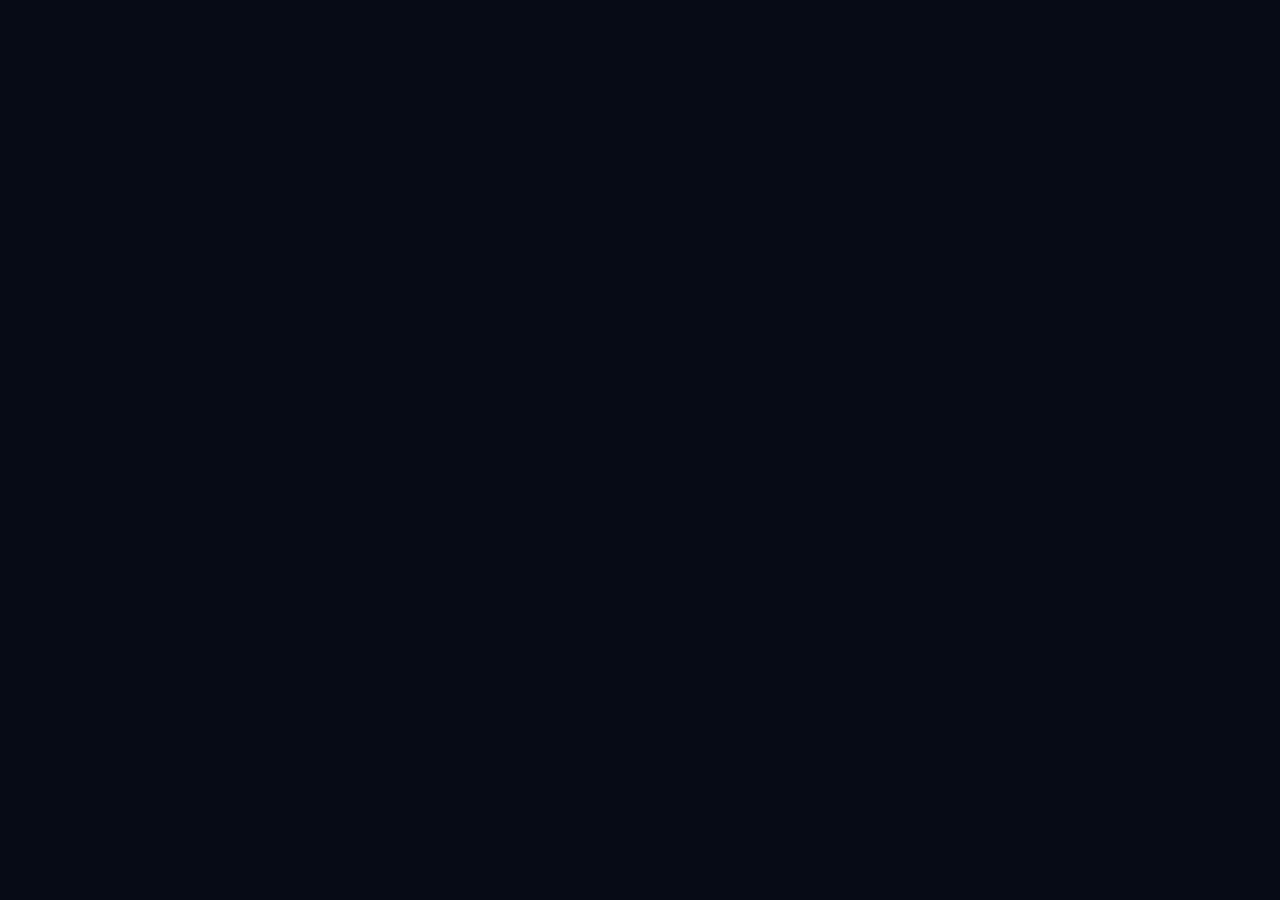
==== index.html @ dc35ea7f "Deploy portfolio site" ====
<!DOCTYPE html><html lang="en"><head><meta charSet="utf-8"/><meta name="viewport" content="width=device-width, initial-scale=1"/><link rel="preload" as="image" href="/assets/portrait-CZ4kqslg.jpg"/><link rel="stylesheet" href="https://fonts.googleapis.com/css2?family=Space+Grotesk:wght@400;500;600;700&amp;family=Inter:wght@400;500;600&amp;family=JetBrains+Mono:wght@400;500&amp;display=swap" data-precedence="default"/><link rel="stylesheet" href="/assets/styles-B8xtuV2N.css" data-precedence="default"/><title>Dinesh Kumar Mittapalli — Site Reliability &amp; AWS DevOps Engineer</title><meta name="author" content="Dinesh Kumar Mittapalli"/><meta name="description" content="Site Reliability Engineer (SRE) &amp; AWS DevOps Engineer with 5+ years of experience in AWS, Kubernetes, Terraform, Jenkins and Linux. 99.99% uptime, 100+ servers managed. Hyderabad, India."/><meta property="og:title" content="Dinesh Kumar Mittapalli — SRE &amp; AWS DevOps Engineer"/><meta property="og:description" content="5+ years keeping production alive: AWS, Kubernetes, Terraform, CI/CD. 99.99% uptime, 50% less manual deployment effort, 100+ servers managed."/><meta property="og:type" content="website"/><meta name="twitter:card" content="summary_large_image"/><link rel="modulepreload" href="/assets/index-CnK20H3F.js"/><link rel="modulepreload" href="/assets/useStore-B9WcefOa.js"/><link rel="modulepreload" href="/assets/routes-BMK3zaiq.js"/><link rel="modulepreload" href="/assets/portrait-CN7YUAq4.js"/><link rel="preconnect" href="https://fonts.googleapis.com"/><link rel="preconnect" href="https://fonts.gstatic.com" crossorigin="anonymous"/><link rel="icon" href="/favicon.ico" type="image/x-icon"/></head><body><!--$--><div class="relative min-h-screen overflow-hidden bg-ink text-foreground font-body"><div class="pointer-events-none absolute inset-0"><div class="absolute -top-40 -left-32 size-[520px] rounded-full bg-cyan-glow/20 blur-[120px]"></div><div class="absolute top-1/3 -right-40 size-[560px] rounded-full bg-violet-glow/25 blur-[130px]"></div><div class="absolute bottom-0 left-1/3 size-[420px] rounded-full bg-amber-glow/10 blur-[120px]"></div></div><div class="pointer-events-none absolute inset-0"><div class="floata absolute -left-24 top-24 h-[120vh] w-[380px] bg-white/[0.04] backdrop-blur-2xl border-y border-white/10"></div><div class="floatb absolute right-0 top-0 h-[110vh] w-[300px] bg-cyan-glow/[0.05] backdrop-blur-2xl border-y border-cyan-glow/15"></div><div class="drift absolute left-1/2 top-1/3 h-[90vh] w-[220px] bg-violet-glow/[0.05] backdrop-blur-2xl border-y border-violet-glow/15"></div></div><nav class="relative z-10 flex items-center justify-between px-8 lg:px-16 py-6"><div class="flex items-center gap-3"><div class="grid size-10 place-items-center rounded-lg bg-gradient-to-br from-cyan-glow to-violet-glow font-display font-bold text-ink">DK</div><span class="font-mono text-xs uppercase tracking-[0.25em] text-white/50">SRE · DevOps</span></div><div class="hidden md:flex items-center gap-8 font-mono text-xs uppercase tracking-widest text-white/60"><a href="#stack" class="hover:text-cyan-glow transition">Stack</a><a href="/projects" class="hover:text-cyan-glow transition">Projects</a><a href="/blog" class="hover:text-cyan-glow transition">Blog</a><a href="/linkedin" class="hover:text-cyan-glow transition">Profile</a><a href="#impact" class="hover:text-cyan-glow transition">Impact</a><a href="#contact" class="hover:text-cyan-glow transition">Contact</a></div><a href="mailto:dineshkumar.49m@gmail.com" class="rounded-full border border-cyan-glow/40 bg-cyan-glow/10 px-5 py-2 font-mono text-xs uppercase tracking-widest text-cyan-glow hover:bg-cyan-glow/20 transition">Hire me</a></nav><section class="relative z-10 px-8 lg:px-16 pt-10 lg:pt-16 pb-10 grid lg:grid-cols-12 gap-10 items-center"><div class="lg:col-span-7 fade-up"><div class="inline-flex items-center gap-2 rounded-full border border-white/10 bg-white/5 px-4 py-1.5 mb-8"><span class="size-2 rounded-full bg-amber-glow"></span><span class="font-mono text-xs uppercase tracking-widest text-white/70">5+ yrs · AWS · 99.99% uptime</span></div><h1 class="font-display font-bold leading-[0.95] tracking-tight" style="font-size:clamp(2.5rem, 6vw, 5.5rem)">I keep systems<br/><span class="bg-gradient-to-r from-cyan-glow via-violet-glow to-amber-glow bg-clip-text text-transparent">online, fast &amp; cheap.</span></h1><p class="mt-6 max-w-xl text-lg text-white/60">Dinesh Kumar Mittapalli — Site Reliability &amp; AWS DevOps Engineer in Hyderabad, India. I build automated, observable infrastructure on AWS that survives blackouts and scales without drama.</p><div class="mt-8 flex flex-wrap gap-4"><a href="#impact" class="rounded-full bg-gradient-to-r from-cyan-glow to-violet-glow px-7 py-3.5 font-display font-semibold text-ink hover:brightness-110 transition">View my impact</a><a href="/Dinesh_Kumar_Mittapalli_Resume.pdf" download="" class="rounded-full border border-white/15 px-7 py-3.5 font-display font-semibold text-foreground hover:bg-white/5 transition">Download résumé</a></div></div><div class="lg:col-span-5 fade-up" style="animation-delay:120ms"><div class="relative w-full aspect-[4/5] rounded-2xl overflow-hidden outline-1 -outline-offset-1 outline-white/10 bg-ink2"><img src="/assets/portrait-CZ4kqslg.jpg" alt="Dinesh Kumar Mittapalli, Site Reliability Engineer" width="720" height="900" class="h-full w-full object-cover"/><div class="absolute bottom-4 left-4 rounded-lg border border-white/10 bg-ink/70 backdrop-blur px-4 py-2 font-mono text-xs text-cyan-glow">● all systems operational</div></div></div></section><section class="relative z-10 px-8 lg:px-16 pb-10"><div class="grid grid-cols-2 lg:grid-cols-4 gap-4"><div class="rounded-2xl border border-white/10 bg-white/[0.03] backdrop-blur p-6"><div class="font-display text-4xl font-bold text-cyan-glow">99.99%</div><div class="mt-2 font-mono text-xs uppercase tracking-widest text-white/50">Uptime maintained</div></div><div class="rounded-2xl border border-white/10 bg-white/[0.03] backdrop-blur p-6"><div class="font-display text-4xl font-bold text-violet-glow">50%</div><div class="mt-2 font-mono text-xs uppercase tracking-widest text-white/50">Less manual deployment</div></div><div class="rounded-2xl border border-white/10 bg-white/[0.03] backdrop-blur p-6"><div class="font-display text-4xl font-bold text-amber-glow">35%</div><div class="mt-2 font-mono text-xs uppercase tracking-widest text-white/50">Faster release prep</div></div><div class="rounded-2xl border border-white/10 bg-white/[0.03] backdrop-blur p-6"><div class="font-display text-4xl font-bold text-foreground">100+</div><div class="mt-2 font-mono text-xs uppercase tracking-widest text-white/50">Servers managed</div></div></div></section><section id="stack" class="relative z-10 px-8 lg:px-16 pb-10"><div class="flex items-end justify-between mb-6"><h2 class="font-display text-3xl font-bold tracking-tight">Tooling &amp; stack</h2><span class="font-mono text-xs uppercase tracking-widest text-white/40">// production-grade</span></div><div class="flex flex-wrap gap-3"><span class="rounded-full border border-cyan-glow/30 bg-cyan-glow/10 px-4 py-2 font-mono text-sm text-cyan-glow">AWS (EC2, EKS, S3, Lambda)</span><span class="rounded-full border border-white/10 bg-white/5 px-4 py-2 font-mono text-sm text-white/80">Terraform</span><span class="rounded-full border border-white/10 bg-white/5 px-4 py-2 font-mono text-sm text-white/80">Kubernetes &amp; Helm</span><span class="rounded-full border border-white/10 bg-white/5 px-4 py-2 font-mono text-sm text-white/80">Docker</span><span class="rounded-full border border-white/10 bg-white/5 px-4 py-2 font-mono text-sm text-white/80">Jenkins &amp; GitHub Actions</span><span class="rounded-full border border-white/10 bg-white/5 px-4 py-2 font-mono text-sm text-white/80">Java &amp; Maven builds</span><span class="rounded-full border border-white/10 bg-white/5 px-4 py-2 font-mono text-sm text-white/80">Prometheus &amp; Grafana</span><span class="rounded-full border border-white/10 bg-white/5 px-4 py-2 font-mono text-sm text-white/80">Python / Boto3</span><span class="rounded-full border border-white/10 bg-white/5 px-4 py-2 font-mono text-sm text-white/80">Linux (RHEL, Ubuntu, Amazon Linux)</span><span class="rounded-full border border-white/10 bg-white/5 px-4 py-2 font-mono text-sm text-white/80">Bash &amp; Shell Scripting</span><span class="rounded-full border border-white/10 bg-white/5 px-4 py-2 font-mono text-sm text-white/80">Ansible</span></div></section><section id="impact" class="relative z-10 px-8 lg:px-16 pb-16"><h2 class="font-display text-3xl font-bold tracking-tight mb-6">Selected impact</h2><div class="grid md:grid-cols-3 gap-5"><div class="rounded-2xl border border-white/10 bg-white/[0.03] backdrop-blur p-6 transition hover:border-cyan-glow/40"><div class="font-mono text-xs text-cyan-glow">Automation</div><h3 class="mt-3 font-display text-xl font-semibold">CI/CD &amp; serverless automation</h3><p class="mt-2 text-sm text-white/55">Automated build and deployment pipelines with Jenkins, Maven and Shell scripting for Java applications, plus AWS Lambda (Python/Boto3) functions with CloudWatch Events and SNS for EC2 patch compliance and snapshot cleanup — saving 4+ hours of manual ops every week and cutting release preparation time by 35%.</p></div><div class="rounded-2xl border border-white/10 bg-white/[0.03] backdrop-blur p-6 transition hover:border-violet-glow/40"><div class="font-mono text-xs text-violet-glow">Kubernetes</div><h3 class="mt-3 font-display text-xl font-semibold">Cluster &amp; Helm administration</h3><p class="mt-2 text-sm text-white/55">Containerized and deployed Java microservices on Kubernetes using manifests and Helm charts (Deployments, Services, ConfigMaps, Secrets, Ingress, RBAC), cutting manual deployment effort by 50%.</p></div><div class="rounded-2xl border border-white/10 bg-white/[0.03] backdrop-blur p-6 transition hover:border-amber-glow/40"><div class="font-mono text-xs text-amber-glow">Reliability</div><h3 class="mt-3 font-display text-xl font-semibold">99.99% production uptime</h3><p class="mt-2 text-sm text-white/55">Ran 24x7 production operations with CloudWatch monitoring, centralized logging, incident management and root cause analysis — keeping Java-based enterprise healthcare applications highly available.</p></div></div><div class="mt-10 rounded-2xl border border-white/10 bg-white/[0.03] backdrop-blur p-6 lg:p-8 flex flex-col sm:flex-row sm:items-center justify-between gap-4"><div><div class="font-mono text-xs text-white/40">May 2021 — Present</div><div class="mt-2 font-display text-2xl font-semibold">Senior DevOps Engineer</div><div class="mt-1 font-mono text-sm text-white/60">Tech Neon Solutions Pvt. Ltd. · Hyderabad</div></div><div class="flex flex-col items-start sm:items-end gap-3"><p class="font-mono text-xs text-white/50 max-w-[32ch]">AWS infrastructure, CI/CD automation, Kubernetes, and 24x7 production reliability for healthcare and insurance platforms.</p><a href="/projects" class="font-mono text-xs uppercase tracking-widest text-cyan-glow hover:underline">View all projects →</a></div></div></section><section id="contact" class="relative z-10 px-8 lg:px-16 pb-16"><div class="rounded-3xl border border-white/10 bg-gradient-to-br from-cyan-glow/10 via-transparent to-violet-glow/10 p-10 lg:p-14 text-center"><h2 class="font-display text-4xl lg:text-5xl font-bold tracking-tight">Let&#x27;s keep your systems up.</h2><p class="mt-4 text-white/60 max-w-lg mx-auto">Open to SRE &amp; DevOps roles. I reply within 24 hours.</p><div class="mt-8 flex flex-wrap justify-center gap-4"><a href="mailto:dineshkumar.49m@gmail.com" class="inline-block rounded-full bg-white px-8 py-4 font-display font-semibold text-ink hover:brightness-95 transition">dineshkumar.49m@gmail.com</a><a href="https://linkedin.com/in/dinesh-kumar-mittapalli" target="_blank" rel="noreferrer" class="inline-block rounded-full border border-white/15 px-8 py-4 font-display font-semibold text-foreground hover:bg-white/5 transition">LinkedIn</a><a href="https://github.com/dineshkumar49m" target="_blank" rel="noreferrer" class="inline-block rounded-full border border-white/15 px-8 py-4 font-display font-semibold text-foreground hover:bg-white/5 transition">GitHub</a><a href="tel:+918686622884" class="inline-block rounded-full border border-white/15 px-8 py-4 font-display font-semibold text-foreground hover:bg-white/5 transition">+91 86866 22884</a></div></div><div class="mt-10 flex items-center justify-between font-mono text-xs uppercase tracking-widest text-white/40"><span>© 2026 Dinesh Kumar Mittapalli</span><span>Built for reliability</span></div></section></div><script>(function(a,f){let l;try{l=JSON.parse(sessionStorage.getItem(a)||"{}")}catch{return}const n=l?.[f||history.state?.__TSR_key];let c=!1;for(const t in n){const e=n[t],o=e?.scrollX,s=e?.scrollY;if(Number.isFinite(o)&&Number.isFinite(s)){if(t==="window")scrollTo(o,s),c=!0;else if(t)try{const r=document.querySelector(t);r&&(r.scrollLeft=o,r.scrollTop=s)}catch{}}}if(c)return;const i=location.hash.slice(1);if(i){const t=history.state?.__hashScrollIntoViewOptions??!0;if(t){const e=document.getElementById(i);e&&e.scrollIntoView(t)}return}scrollTo(0,0)})("tsr-scroll-restoration-v1_3");document.currentScript.remove()</script><!--/$--><script class="$tsr" id="$tsr-stream-barrier">(self.$R=self.$R||{})["tsr"]=[];self.$_TSR={h(){this.hydrated=!0,this.c()},e(){this.streamEnded=!0,this.c()},c(){this.hydrated&&this.streamEnded&&(delete self.$_TSR,delete self.$R.tsr)},p(e){this.initialized?e():this.buffer.push(e)},buffer:[]};$_TSR.router=($R=>$R[0]={manifest:$R[1]={routes:$R[2]={__root__:$R[3]={preloads:$R[4]=["/assets/index-CnK20H3F.js","/assets/useStore-B9WcefOa.js"],scripts:$R[5]=[$R[6]={attrs:$R[7]={type:"module",async:!0,src:"/assets/index-CnK20H3F.js"}}]},"/":$R[8]={preloads:$R[9]=["/assets/routes-BMK3zaiq.js","/assets/portrait-CN7YUAq4.js"]}}},matches:$R[10]=[$R[11]={i:"__root__ ",u:1789721399389,s:"success",ssr:!0},$R[12]={i:"  ",u:1789721399390,s:"success",ssr:!0}],lastMatchId:"  "})($R["tsr"]);$_TSR.e();document.currentScript.remove()</script><script type="module" async="" src="/assets/index-CnK20H3F.js"></script></body></html>
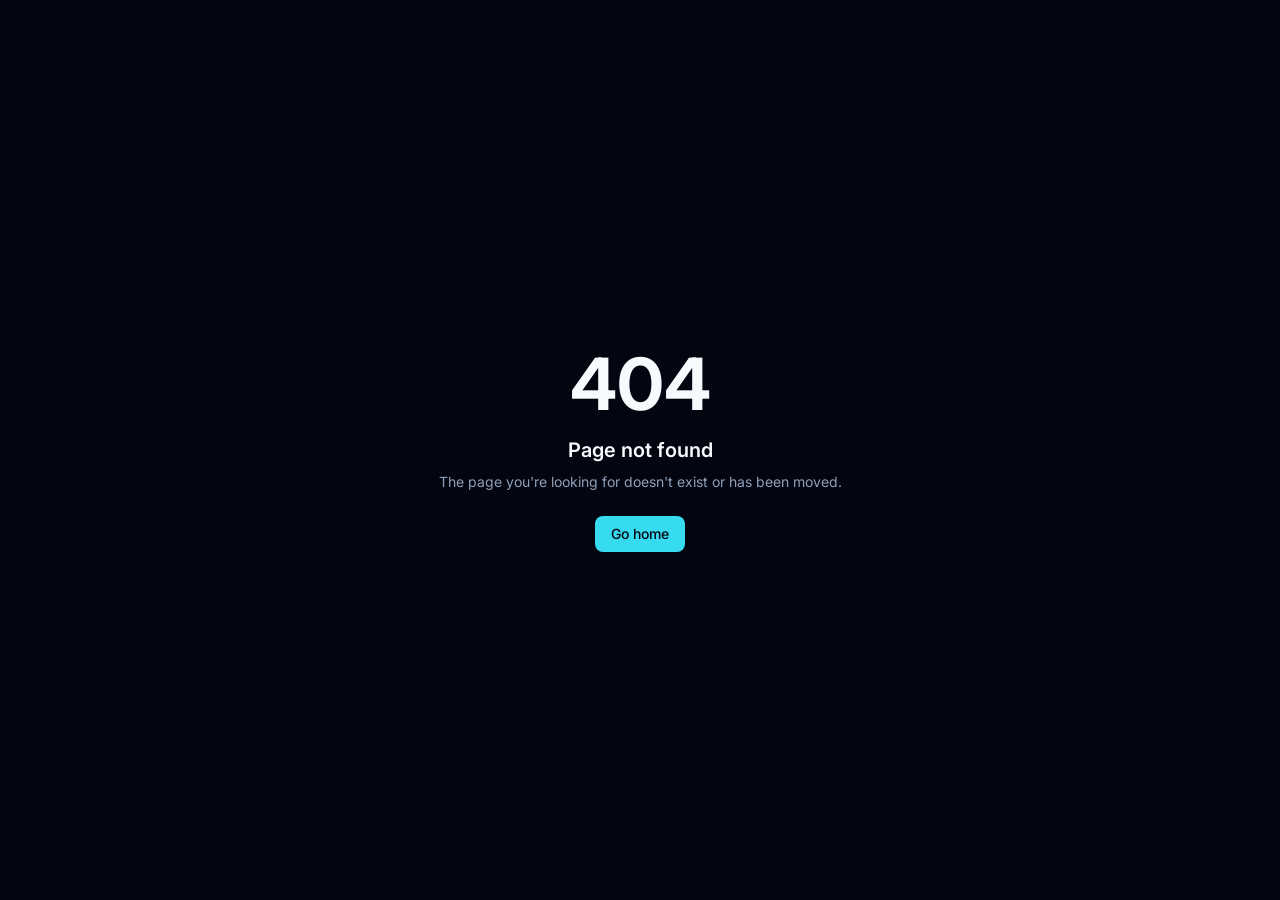
==== commit 0b696763: "Rebuild portfolio: hands-on project details, GitHub showcase, experience & role fit, WSPR case study" ====
--- a/index.html
+++ b/index.html
@@ -1 +1 @@
-<!DOCTYPE html><html lang="en"><head><meta charSet="utf-8"/><meta name="viewport" content="width=device-width, initial-scale=1"/><link rel="preload" as="image" href="/assets/portrait-CZ4kqslg.jpg"/><link rel="stylesheet" href="https://fonts.googleapis.com/css2?family=Space+Grotesk:wght@400;500;600;700&amp;family=Inter:wght@400;500;600&amp;family=JetBrains+Mono:wght@400;500&amp;display=swap" data-precedence="default"/><link rel="stylesheet" href="/assets/styles-B8xtuV2N.css" data-precedence="default"/><title>Dinesh Kumar Mittapalli — Site Reliability &amp; AWS DevOps Engineer</title><meta name="author" content="Dinesh Kumar Mittapalli"/><meta name="description" content="Site Reliability Engineer (SRE) &amp; AWS DevOps Engineer with 5+ years of experience in AWS, Kubernetes, Terraform, Jenkins and Linux. 99.99% uptime, 100+ servers managed. Hyderabad, India."/><meta property="og:title" content="Dinesh Kumar Mittapalli — SRE &amp; AWS DevOps Engineer"/><meta property="og:description" content="5+ years keeping production alive: AWS, Kubernetes, Terraform, CI/CD. 99.99% uptime, 50% less manual deployment effort, 100+ servers managed."/><meta property="og:type" content="website"/><meta name="twitter:card" content="summary_large_image"/><link rel="modulepreload" href="/assets/index-CnK20H3F.js"/><link rel="modulepreload" href="/assets/useStore-B9WcefOa.js"/><link rel="modulepreload" href="/assets/routes-BMK3zaiq.js"/><link rel="modulepreload" href="/assets/portrait-CN7YUAq4.js"/><link rel="preconnect" href="https://fonts.googleapis.com"/><link rel="preconnect" href="https://fonts.gstatic.com" crossorigin="anonymous"/><link rel="icon" href="/favicon.ico" type="image/x-icon"/></head><body><!--$--><div class="relative min-h-screen overflow-hidden bg-ink text-foreground font-body"><div class="pointer-events-none absolute inset-0"><div class="absolute -top-40 -left-32 size-[520px] rounded-full bg-cyan-glow/20 blur-[120px]"></div><div class="absolute top-1/3 -right-40 size-[560px] rounded-full bg-violet-glow/25 blur-[130px]"></div><div class="absolute bottom-0 left-1/3 size-[420px] rounded-full bg-amber-glow/10 blur-[120px]"></div></div><div class="pointer-events-none absolute inset-0"><div class="floata absolute -left-24 top-24 h-[120vh] w-[380px] bg-white/[0.04] backdrop-blur-2xl border-y border-white/10"></div><div class="floatb absolute right-0 top-0 h-[110vh] w-[300px] bg-cyan-glow/[0.05] backdrop-blur-2xl border-y border-cyan-glow/15"></div><div class="drift absolute left-1/2 top-1/3 h-[90vh] w-[220px] bg-violet-glow/[0.05] backdrop-blur-2xl border-y border-violet-glow/15"></div></div><nav class="relative z-10 flex items-center justify-between px-8 lg:px-16 py-6"><div class="flex items-center gap-3"><div class="grid size-10 place-items-center rounded-lg bg-gradient-to-br from-cyan-glow to-violet-glow font-display font-bold text-ink">DK</div><span class="font-mono text-xs uppercase tracking-[0.25em] text-white/50">SRE · DevOps</span></div><div class="hidden md:flex items-center gap-8 font-mono text-xs uppercase tracking-widest text-white/60"><a href="#stack" class="hover:text-cyan-glow transition">Stack</a><a href="/projects" class="hover:text-cyan-glow transition">Projects</a><a href="/blog" class="hover:text-cyan-glow transition">Blog</a><a href="/linkedin" class="hover:text-cyan-glow transition">Profile</a><a href="#impact" class="hover:text-cyan-glow transition">Impact</a><a href="#contact" class="hover:text-cyan-glow transition">Contact</a></div><a href="mailto:dineshkumar.49m@gmail.com" class="rounded-full border border-cyan-glow/40 bg-cyan-glow/10 px-5 py-2 font-mono text-xs uppercase tracking-widest text-cyan-glow hover:bg-cyan-glow/20 transition">Hire me</a></nav><section class="relative z-10 px-8 lg:px-16 pt-10 lg:pt-16 pb-10 grid lg:grid-cols-12 gap-10 items-center"><div class="lg:col-span-7 fade-up"><div class="inline-flex items-center gap-2 rounded-full border border-white/10 bg-white/5 px-4 py-1.5 mb-8"><span class="size-2 rounded-full bg-amber-glow"></span><span class="font-mono text-xs uppercase tracking-widest text-white/70">5+ yrs · AWS · 99.99% uptime</span></div><h1 class="font-display font-bold leading-[0.95] tracking-tight" style="font-size:clamp(2.5rem, 6vw, 5.5rem)">I keep systems<br/><span class="bg-gradient-to-r from-cyan-glow via-violet-glow to-amber-glow bg-clip-text text-transparent">online, fast &amp; cheap.</span></h1><p class="mt-6 max-w-xl text-lg text-white/60">Dinesh Kumar Mittapalli — Site Reliability &amp; AWS DevOps Engineer in Hyderabad, India. I build automated, observable infrastructure on AWS that survives blackouts and scales without drama.</p><div class="mt-8 flex flex-wrap gap-4"><a href="#impact" class="rounded-full bg-gradient-to-r from-cyan-glow to-violet-glow px-7 py-3.5 font-display font-semibold text-ink hover:brightness-110 transition">View my impact</a><a href="/Dinesh_Kumar_Mittapalli_Resume.pdf" download="" class="rounded-full border border-white/15 px-7 py-3.5 font-display font-semibold text-foreground hover:bg-white/5 transition">Download résumé</a></div></div><div class="lg:col-span-5 fade-up" style="animation-delay:120ms"><div class="relative w-full aspect-[4/5] rounded-2xl overflow-hidden outline-1 -outline-offset-1 outline-white/10 bg-ink2"><img src="/assets/portrait-CZ4kqslg.jpg" alt="Dinesh Kumar Mittapalli, Site Reliability Engineer" width="720" height="900" class="h-full w-full object-cover"/><div class="absolute bottom-4 left-4 rounded-lg border border-white/10 bg-ink/70 backdrop-blur px-4 py-2 font-mono text-xs text-cyan-glow">● all systems operational</div></div></div></section><section class="relative z-10 px-8 lg:px-16 pb-10"><div class="grid grid-cols-2 lg:grid-cols-4 gap-4"><div class="rounded-2xl border border-white/10 bg-white/[0.03] backdrop-blur p-6"><div class="font-display text-4xl font-bold text-cyan-glow">99.99%</div><div class="mt-2 font-mono text-xs uppercase tracking-widest text-white/50">Uptime maintained</div></div><div class="rounded-2xl border border-white/10 bg-white/[0.03] backdrop-blur p-6"><div class="font-display text-4xl font-bold text-violet-glow">50%</div><div class="mt-2 font-mono text-xs uppercase tracking-widest text-white/50">Less manual deployment</div></div><div class="rounded-2xl border border-white/10 bg-white/[0.03] backdrop-blur p-6"><div class="font-display text-4xl font-bold text-amber-glow">35%</div><div class="mt-2 font-mono text-xs uppercase tracking-widest text-white/50">Faster release prep</div></div><div class="rounded-2xl border border-white/10 bg-white/[0.03] backdrop-blur p-6"><div class="font-display text-4xl font-bold text-foreground">100+</div><div class="mt-2 font-mono text-xs uppercase tracking-widest text-white/50">Servers managed</div></div></div></section><section id="stack" class="relative z-10 px-8 lg:px-16 pb-10"><div class="flex items-end justify-between mb-6"><h2 class="font-display text-3xl font-bold tracking-tight">Tooling &amp; stack</h2><span class="font-mono text-xs uppercase tracking-widest text-white/40">// production-grade</span></div><div class="flex flex-wrap gap-3"><span class="rounded-full border border-cyan-glow/30 bg-cyan-glow/10 px-4 py-2 font-mono text-sm text-cyan-glow">AWS (EC2, EKS, S3, Lambda)</span><span class="rounded-full border border-white/10 bg-white/5 px-4 py-2 font-mono text-sm text-white/80">Terraform</span><span class="rounded-full border border-white/10 bg-white/5 px-4 py-2 font-mono text-sm text-white/80">Kubernetes &amp; Helm</span><span class="rounded-full border border-white/10 bg-white/5 px-4 py-2 font-mono text-sm text-white/80">Docker</span><span class="rounded-full border border-white/10 bg-white/5 px-4 py-2 font-mono text-sm text-white/80">Jenkins &amp; GitHub Actions</span><span class="rounded-full border border-white/10 bg-white/5 px-4 py-2 font-mono text-sm text-white/80">Java &amp; Maven builds</span><span class="rounded-full border border-white/10 bg-white/5 px-4 py-2 font-mono text-sm text-white/80">Prometheus &amp; Grafana</span><span class="rounded-full border border-white/10 bg-white/5 px-4 py-2 font-mono text-sm text-white/80">Python / Boto3</span><span class="rounded-full border border-white/10 bg-white/5 px-4 py-2 font-mono text-sm text-white/80">Linux (RHEL, Ubuntu, Amazon Linux)</span><span class="rounded-full border border-white/10 bg-white/5 px-4 py-2 font-mono text-sm text-white/80">Bash &amp; Shell Scripting</span><span class="rounded-full border border-white/10 bg-white/5 px-4 py-2 font-mono text-sm text-white/80">Ansible</span></div></section><section id="impact" class="relative z-10 px-8 lg:px-16 pb-16"><h2 class="font-display text-3xl font-bold tracking-tight mb-6">Selected impact</h2><div class="grid md:grid-cols-3 gap-5"><div class="rounded-2xl border border-white/10 bg-white/[0.03] backdrop-blur p-6 transition hover:border-cyan-glow/40"><div class="font-mono text-xs text-cyan-glow">Automation</div><h3 class="mt-3 font-display text-xl font-semibold">CI/CD &amp; serverless automation</h3><p class="mt-2 text-sm text-white/55">Automated build and deployment pipelines with Jenkins, Maven and Shell scripting for Java applications, plus AWS Lambda (Python/Boto3) functions with CloudWatch Events and SNS for EC2 patch compliance and snapshot cleanup — saving 4+ hours of manual ops every week and cutting release preparation time by 35%.</p></div><div class="rounded-2xl border border-white/10 bg-white/[0.03] backdrop-blur p-6 transition hover:border-violet-glow/40"><div class="font-mono text-xs text-violet-glow">Kubernetes</div><h3 class="mt-3 font-display text-xl font-semibold">Cluster &amp; Helm administration</h3><p class="mt-2 text-sm text-white/55">Containerized and deployed Java microservices on Kubernetes using manifests and Helm charts (Deployments, Services, ConfigMaps, Secrets, Ingress, RBAC), cutting manual deployment effort by 50%.</p></div><div class="rounded-2xl border border-white/10 bg-white/[0.03] backdrop-blur p-6 transition hover:border-amber-glow/40"><div class="font-mono text-xs text-amber-glow">Reliability</div><h3 class="mt-3 font-display text-xl font-semibold">99.99% production uptime</h3><p class="mt-2 text-sm text-white/55">Ran 24x7 production operations with CloudWatch monitoring, centralized logging, incident management and root cause analysis — keeping Java-based enterprise healthcare applications highly available.</p></div></div><div class="mt-10 rounded-2xl border border-white/10 bg-white/[0.03] backdrop-blur p-6 lg:p-8 flex flex-col sm:flex-row sm:items-center justify-between gap-4"><div><div class="font-mono text-xs text-white/40">May 2021 — Present</div><div class="mt-2 font-display text-2xl font-semibold">Senior DevOps Engineer</div><div class="mt-1 font-mono text-sm text-white/60">Tech Neon Solutions Pvt. Ltd. · Hyderabad</div></div><div class="flex flex-col items-start sm:items-end gap-3"><p class="font-mono text-xs text-white/50 max-w-[32ch]">AWS infrastructure, CI/CD automation, Kubernetes, and 24x7 production reliability for healthcare and insurance platforms.</p><a href="/projects" class="font-mono text-xs uppercase tracking-widest text-cyan-glow hover:underline">View all projects →</a></div></div></section><section id="contact" class="relative z-10 px-8 lg:px-16 pb-16"><div class="rounded-3xl border border-white/10 bg-gradient-to-br from-cyan-glow/10 via-transparent to-violet-glow/10 p-10 lg:p-14 text-center"><h2 class="font-display text-4xl lg:text-5xl font-bold tracking-tight">Let&#x27;s keep your systems up.</h2><p class="mt-4 text-white/60 max-w-lg mx-auto">Open to SRE &amp; DevOps roles. I reply within 24 hours.</p><div class="mt-8 flex flex-wrap justify-center gap-4"><a href="mailto:dineshkumar.49m@gmail.com" class="inline-block rounded-full bg-white px-8 py-4 font-display font-semibold text-ink hover:brightness-95 transition">dineshkumar.49m@gmail.com</a><a href="https://linkedin.com/in/dinesh-kumar-mittapalli" target="_blank" rel="noreferrer" class="inline-block rounded-full border border-white/15 px-8 py-4 font-display font-semibold text-foreground hover:bg-white/5 transition">LinkedIn</a><a href="https://github.com/dineshkumar49m" target="_blank" rel="noreferrer" class="inline-block rounded-full border border-white/15 px-8 py-4 font-display font-semibold text-foreground hover:bg-white/5 transition">GitHub</a><a href="tel:+918686622884" class="inline-block rounded-full border border-white/15 px-8 py-4 font-display font-semibold text-foreground hover:bg-white/5 transition">+91 86866 22884</a></div></div><div class="mt-10 flex items-center justify-between font-mono text-xs uppercase tracking-widest text-white/40"><span>© 2026 Dinesh Kumar Mittapalli</span><span>Built for reliability</span></div></section></div><script>(function(a,f){let l;try{l=JSON.parse(sessionStorage.getItem(a)||"{}")}catch{return}const n=l?.[f||history.state?.__TSR_key];let c=!1;for(const t in n){const e=n[t],o=e?.scrollX,s=e?.scrollY;if(Number.isFinite(o)&&Number.isFinite(s)){if(t==="window")scrollTo(o,s),c=!0;else if(t)try{const r=document.querySelector(t);r&&(r.scrollLeft=o,r.scrollTop=s)}catch{}}}if(c)return;const i=location.hash.slice(1);if(i){const t=history.state?.__hashScrollIntoViewOptions??!0;if(t){const e=document.getElementById(i);e&&e.scrollIntoView(t)}return}scrollTo(0,0)})("tsr-scroll-restoration-v1_3");document.currentScript.remove()</script><!--/$--><script class="$tsr" id="$tsr-stream-barrier">(self.$R=self.$R||{})["tsr"]=[];self.$_TSR={h(){this.hydrated=!0,this.c()},e(){this.streamEnded=!0,this.c()},c(){this.hydrated&&this.streamEnded&&(delete self.$_TSR,delete self.$R.tsr)},p(e){this.initialized?e():this.buffer.push(e)},buffer:[]};$_TSR.router=($R=>$R[0]={manifest:$R[1]={routes:$R[2]={__root__:$R[3]={preloads:$R[4]=["/assets/index-CnK20H3F.js","/assets/useStore-B9WcefOa.js"],scripts:$R[5]=[$R[6]={attrs:$R[7]={type:"module",async:!0,src:"/assets/index-CnK20H3F.js"}}]},"/":$R[8]={preloads:$R[9]=["/assets/routes-BMK3zaiq.js","/assets/portrait-CN7YUAq4.js"]}}},matches:$R[10]=[$R[11]={i:"__root__ ",u:1789721399389,s:"success",ssr:!0},$R[12]={i:"  ",u:1789721399390,s:"success",ssr:!0}],lastMatchId:"  "})($R["tsr"]);$_TSR.e();document.currentScript.remove()</script><script type="module" async="" src="/assets/index-CnK20H3F.js"></script></body></html>+<!DOCTYPE html><html lang="en"><head><meta charSet="utf-8"/><meta name="viewport" content="width=device-width, initial-scale=1"/><link rel="preload" as="image" href="/assets/portrait-CZ4kqslg.jpg"/><link rel="stylesheet" href="https://fonts.googleapis.com/css2?family=Space+Grotesk:wght@400;500;600;700&amp;family=Inter:wght@400;500;600&amp;family=JetBrains+Mono:wght@400;500&amp;display=swap" data-precedence="default"/><link rel="stylesheet" href="/assets/styles-DuW93HcP.css" data-precedence="default"/><title>Dinesh Kumar Mittapalli — Site Reliability &amp; AWS DevOps Engineer</title><meta name="author" content="Dinesh Kumar Mittapalli"/><meta name="description" content="Site Reliability Engineer (SRE) &amp; AWS DevOps Engineer with 5+ years of experience in AWS, Kubernetes, Terraform, Jenkins and Linux. 99.99% uptime, 100+ servers managed. Hyderabad, India."/><meta property="og:title" content="Dinesh Kumar Mittapalli — SRE &amp; AWS DevOps Engineer"/><meta property="og:description" content="5+ years keeping production alive: AWS, Kubernetes, Terraform, CI/CD. 99.99% uptime, 50% less manual deployment effort, 100+ servers managed."/><meta property="og:type" content="website"/><meta name="twitter:card" content="summary_large_image"/><link rel="modulepreload" href="/assets/index-FP1KXMdC.js"/><link rel="modulepreload" href="/assets/useSelector-BnRwIYQX.js"/><link rel="modulepreload" href="/assets/matchContext-0sc1dAAk.js"/><link rel="modulepreload" href="/assets/blog._slug-BDoRYikF.js"/><link rel="modulepreload" href="/assets/link-Dr4VFlSM.js"/><link rel="modulepreload" href="/assets/routes-By80Kdv_.js"/><link rel="modulepreload" href="/assets/button-ChsLyRpr.js"/><link rel="modulepreload" href="/assets/portrait-CN7YUAq4.js"/><link rel="modulepreload" href="/assets/resume-DvVVGOby.js"/><link rel="preconnect" href="https://fonts.googleapis.com"/><link rel="preconnect" href="https://fonts.gstatic.com" crossorigin="anonymous"/><link rel="icon" href="/favicon.ico" type="image/x-icon"/></head><body><!--$--><div class="relative min-h-screen overflow-hidden bg-ink text-foreground font-body"><div class="pointer-events-none absolute inset-0"><div class="absolute -top-40 -left-32 size-[520px] rounded-full bg-cyan-glow/20 blur-[120px]"></div><div class="absolute top-1/3 -right-40 size-[560px] rounded-full bg-violet-glow/25 blur-[130px]"></div><div class="absolute bottom-0 left-1/3 size-[420px] rounded-full bg-amber-glow/10 blur-[120px]"></div></div><div class="pointer-events-none absolute inset-0"><div class="floata absolute -left-24 top-24 h-[120vh] w-[380px] bg-white/[0.04] backdrop-blur-2xl border-y border-white/10"></div><div class="floatb absolute right-0 top-0 h-[110vh] w-[300px] bg-cyan-glow/[0.05] backdrop-blur-2xl border-y border-cyan-glow/15"></div><div class="drift absolute left-1/2 top-1/3 h-[90vh] w-[220px] bg-violet-glow/[0.05] backdrop-blur-2xl border-y border-violet-glow/15"></div></div><nav class="relative z-10 flex items-center justify-between px-8 lg:px-16 py-6"><div class="flex items-center gap-3"><div class="grid size-10 place-items-center rounded-lg bg-gradient-to-br from-cyan-glow to-violet-glow font-display font-bold text-ink">DK</div><span class="font-mono text-xs uppercase tracking-[0.25em] text-white/50">SRE · DevOps</span></div><div class="hidden md:flex items-center gap-8 font-mono text-xs uppercase tracking-widest text-white/60"><a href="#stack" class="hover:text-cyan-glow transition">Stack</a><a class="hover:text-cyan-glow transition" href="/projects">Projects</a><a class="hover:text-cyan-glow transition" href="/blog">Blog</a><a class="hover:text-cyan-glow transition" href="/linkedin">Profile</a><a class="hover:text-cyan-glow transition" href="/recruiters">For Recruiters</a><a href="#impact" class="hover:text-cyan-glow transition">Impact</a><a href="#contact" class="hover:text-cyan-glow transition">Contact</a></div><a href="mailto:dineshkumar.49m@gmail.com" class="rounded-full border border-cyan-glow/40 bg-cyan-glow/10 px-5 py-2 font-mono text-xs uppercase tracking-widest text-cyan-glow hover:bg-cyan-glow/20 transition">Hire me</a></nav><section class="relative z-10 px-8 lg:px-16 pt-10 lg:pt-16 pb-10 grid lg:grid-cols-12 gap-10 items-center"><div class="lg:col-span-7 fade-up"><div class="inline-flex items-center gap-2 rounded-full border border-white/10 bg-white/5 px-4 py-1.5 mb-8"><span class="size-2 rounded-full bg-amber-glow"></span><span class="font-mono text-xs uppercase tracking-widest text-white/70">5+ yrs · AWS · 99.99% uptime</span></div><h1 class="font-display font-bold leading-[0.95] tracking-tight" style="font-size:clamp(2.5rem, 6vw, 5.5rem)">Dinesh Kumar<br/><span class="bg-gradient-to-r from-cyan-glow via-violet-glow to-amber-glow bg-clip-text text-transparent">Mittapalli</span></h1><p class="mt-6 max-w-xl text-lg text-white/60">Dinesh Kumar Mittapalli — Site Reliability &amp; AWS DevOps Engineer in Hyderabad, India. I build automated, observable infrastructure on AWS that survives blackouts and scales without drama.</p><div class="mt-8 flex flex-wrap gap-4"><a href="#impact" class="rounded-full bg-gradient-to-r from-cyan-glow to-violet-glow px-7 py-3.5 font-display font-semibold text-ink hover:brightness-110 transition">View my impact</a><a href="/__l5e/assets-v1/6cc78b80-b976-43a2-82fa-d0aa4a2d4aa0/Dinesh_Kumar_Mittapalli_Resume.pdf" download="" class="rounded-full border border-white/15 px-7 py-3.5 font-display font-semibold text-foreground hover:bg-white/5 transition">Download résumé</a></div><div class="mt-5 flex flex-wrap gap-3"><a class="inline-flex items-center justify-center gap-2 whitespace-nowrap rounded-md text-sm font-medium cursor-pointer transition-colors focus-visible:outline-none focus-visible:ring-1 focus-visible:ring-ring disabled:pointer-events-none disabled:opacity-50 disabled:cursor-not-allowed [&amp;_svg]:pointer-events-none [&amp;_svg]:size-4 [&amp;_svg]:shrink-0 border border-input bg-background shadow-sm hover:bg-accent hover:text-accent-foreground h-9 px-4 py-2" href="/projects">Explore projects <span aria-hidden="true">→</span></a><a href="https://github.com/dineshkumar49m" target="_blank" rel="noreferrer" class="inline-flex items-center justify-center gap-2 whitespace-nowrap rounded-md text-sm font-medium cursor-pointer transition-colors focus-visible:outline-none focus-visible:ring-1 focus-visible:ring-ring disabled:pointer-events-none disabled:opacity-50 disabled:cursor-not-allowed [&amp;_svg]:pointer-events-none [&amp;_svg]:size-4 [&amp;_svg]:shrink-0 border border-input bg-background shadow-sm hover:bg-accent hover:text-accent-foreground h-9 px-4 py-2">GitHub experience <span aria-hidden="true">↗</span></a></div></div><div class="lg:col-span-5 fade-up" style="animation-delay:120ms"><div class="relative w-full aspect-[4/5] rounded-2xl overflow-hidden outline-1 -outline-offset-1 outline-white/10 bg-ink2"><img src="/assets/portrait-CZ4kqslg.jpg" alt="Dinesh Kumar Mittapalli, Site Reliability Engineer" width="720" height="900" class="h-full w-full object-cover"/><div class="absolute bottom-4 left-4 rounded-lg border border-white/10 bg-ink/70 backdrop-blur px-4 py-2 font-mono text-xs text-cyan-glow">● all systems operational</div></div></div></section><section class="relative z-10 px-8 lg:px-16 pb-10"><div class="grid grid-cols-2 lg:grid-cols-4 gap-4"><div class="rounded-2xl border border-white/10 bg-white/[0.03] backdrop-blur p-6"><div class="font-display text-4xl font-bold text-cyan-glow">99.99%</div><div class="mt-2 font-mono text-xs uppercase tracking-widest text-white/50">Uptime maintained</div></div><div class="rounded-2xl border border-white/10 bg-white/[0.03] backdrop-blur p-6"><div class="font-display text-4xl font-bold text-violet-glow">50%</div><div class="mt-2 font-mono text-xs uppercase tracking-widest text-white/50">Less manual deployment</div></div><div class="rounded-2xl border border-white/10 bg-white/[0.03] backdrop-blur p-6"><div class="font-display text-4xl font-bold text-amber-glow">35%</div><div class="mt-2 font-mono text-xs uppercase tracking-widest text-white/50">Faster release prep</div></div><div class="rounded-2xl border border-white/10 bg-white/[0.03] backdrop-blur p-6"><div class="font-display text-4xl font-bold text-foreground">100+</div><div class="mt-2 font-mono text-xs uppercase tracking-widest text-white/50">Servers managed</div></div></div></section><section id="stack" class="relative z-10 px-8 lg:px-16 pb-10"><div class="flex items-end justify-between mb-6"><h2 class="font-display text-3xl font-bold tracking-tight">Tooling &amp; stack</h2><span class="font-mono text-xs uppercase tracking-widest text-white/40">// production-grade</span></div><div class="flex flex-wrap gap-3"><span class="rounded-full border border-cyan-glow/30 bg-cyan-glow/10 px-4 py-2 font-mono text-sm text-cyan-glow">AWS (EC2, EKS, S3, Lambda)</span><span class="rounded-full border border-white/10 bg-white/5 px-4 py-2 font-mono text-sm text-white/80">Terraform</span><span class="rounded-full border border-white/10 bg-white/5 px-4 py-2 font-mono text-sm text-white/80">Kubernetes &amp; Helm</span><span class="rounded-full border border-white/10 bg-white/5 px-4 py-2 font-mono text-sm text-white/80">Docker</span><span class="rounded-full border border-white/10 bg-white/5 px-4 py-2 font-mono text-sm text-white/80">Jenkins &amp; GitHub Actions</span><span class="rounded-full border border-white/10 bg-white/5 px-4 py-2 font-mono text-sm text-white/80">Java &amp; Maven builds</span><span class="rounded-full border border-white/10 bg-white/5 px-4 py-2 font-mono text-sm text-white/80">Prometheus &amp; Grafana</span><span class="rounded-full border border-white/10 bg-white/5 px-4 py-2 font-mono text-sm text-white/80">Python / Boto3</span><span class="rounded-full border border-white/10 bg-white/5 px-4 py-2 font-mono text-sm text-white/80">Linux (RHEL, Ubuntu, Amazon Linux)</span><span class="rounded-full border border-white/10 bg-white/5 px-4 py-2 font-mono text-sm text-white/80">Bash &amp; Shell Scripting</span><span class="rounded-full border border-white/10 bg-white/5 px-4 py-2 font-mono text-sm text-white/80">Ansible</span><span class="rounded-full border border-white/10 bg-white/5 px-4 py-2 font-mono text-sm text-white/80">GitLab CI &amp; Argo CD</span><span class="rounded-full border border-white/10 bg-white/5 px-4 py-2 font-mono text-sm text-white/80">SonarQube</span><span class="rounded-full border border-white/10 bg-white/5 px-4 py-2 font-mono text-sm text-white/80">MySQL &amp; PostgreSQL</span></div></section><section id="impact" class="relative z-10 px-8 lg:px-16 pb-16"><h2 class="font-display text-3xl font-bold tracking-tight mb-6">Selected impact</h2><div class="grid md:grid-cols-3 gap-5"><div class="rounded-2xl border border-white/10 bg-white/[0.03] backdrop-blur p-6 transition hover:border-cyan-glow/40"><div class="font-mono text-xs text-cyan-glow">Automation</div><h3 class="mt-3 font-display text-xl font-semibold">CI/CD &amp; serverless automation</h3><p class="mt-2 text-sm text-white/55">Automated build and deployment pipelines with Jenkins, Maven and Shell scripting for Java applications, plus AWS Lambda (Python/Boto3) functions with CloudWatch Events and SNS for EC2 patch compliance and snapshot cleanup — saving 4+ hours of manual ops every week and cutting release preparation time by 35%.</p><a class="mt-5 inline-flex items-center gap-2 font-mono text-xs uppercase tracking-widest text-cyan-glow hover:underline" href="/blog/automating-java-deployments-jenkins">Read CI/CD story<!-- --> <span aria-hidden="true">→</span></a></div><div class="rounded-2xl border border-white/10 bg-white/[0.03] backdrop-blur p-6 transition hover:border-violet-glow/40"><div class="font-mono text-xs text-violet-glow">Kubernetes</div><h3 class="mt-3 font-display text-xl font-semibold">Cluster &amp; Helm administration</h3><p class="mt-2 text-sm text-white/55">Containerized and deployed Java microservices on Kubernetes using manifests and Helm charts (Deployments, Services, ConfigMaps, Secrets, Ingress, RBAC), cutting manual deployment effort by 50%.</p><a class="mt-5 inline-flex items-center gap-2 font-mono text-xs uppercase tracking-widest text-violet-glow hover:underline" href="/blog/kubernetes-helm-microservices">Read Kubernetes story<!-- --> <span aria-hidden="true">→</span></a></div><div class="rounded-2xl border border-white/10 bg-white/[0.03] backdrop-blur p-6 transition hover:border-amber-glow/40"><div class="font-mono text-xs text-amber-glow">Reliability</div><h3 class="mt-3 font-display text-xl font-semibold">99.99% production uptime</h3><p class="mt-2 text-sm text-white/55">Ran 24x7 production operations with CloudWatch monitoring, centralized logging, incident management and root cause analysis — keeping Java-based enterprise healthcare applications highly available.</p><a class="mt-5 inline-flex items-center gap-2 font-mono text-xs uppercase tracking-widest text-amber-glow hover:underline" href="/blog/24x7-observability-uptime">Read reliability story<!-- --> <span aria-hidden="true">→</span></a></div></div><div class="mt-10 rounded-2xl border border-white/10 bg-white/[0.03] backdrop-blur p-6 lg:p-8 flex flex-col sm:flex-row sm:items-center justify-between gap-4"><div><div class="font-mono text-xs text-white/40">May 2021 — Present</div><div class="mt-2 font-display text-2xl font-semibold">Senior DevOps Engineer</div><div class="mt-1 font-mono text-sm text-white/60">Tech Neon Solutions Pvt. Ltd. · Hyderabad</div></div><div class="flex flex-col items-start sm:items-end gap-3"><p class="font-mono text-xs text-white/50 max-w-[32ch]">AWS infrastructure, CI/CD automation, Kubernetes, and 24x7 production reliability for healthcare and insurance platforms.</p><a class="font-mono text-xs uppercase tracking-widest text-cyan-glow hover:underline" href="/projects">View all projects →</a></div></div></section><section class="relative z-10 px-8 lg:px-16 pb-14" aria-labelledby="experience-title"><div class="border-y border-border py-8"><h2 id="experience-title" class="font-display text-3xl font-bold">Experience &amp; role fit</h2><div class="mt-6 grid gap-8 md:grid-cols-2"><div><h3 class="font-display text-xl font-semibold text-cyan-glow">SRE · AWS DevOps · Production Support</h3><p class="mt-3 text-muted-foreground leading-relaxed">5+ years at Tech Neon Solutions, May 2021–present; SRE / Senior DevOps responsibilities since July 2023. Hands-on production experience across healthcare and financial services / insurance.</p><p class="mt-3 text-muted-foreground leading-relaxed">Incident response and root cause analysis helped reduce MTTR by 40%, alongside 99.99% maintained uptime. WSPR insurance platform work contributed to a reported 30% improvement in claims processing.</p><a class="inline-flex items-center justify-center gap-2 whitespace-nowrap rounded-md text-sm font-medium cursor-pointer transition-colors focus-visible:outline-none focus-visible:ring-1 focus-visible:ring-ring disabled:pointer-events-none disabled:opacity-50 disabled:cursor-not-allowed [&amp;_svg]:pointer-events-none [&amp;_svg]:size-4 [&amp;_svg]:shrink-0 text-primary underline-offset-4 hover:underline h-9 py-2 mt-3 px-0" href="/blog/wspr-insurance-platform-operations">Read insurance case study <span aria-hidden="true">→</span></a></div><div><h3 class="font-display text-xl font-semibold">Education &amp; ongoing learning</h3><p class="mt-3 text-muted-foreground leading-relaxed">B.Tech in Computer Science &amp; Engineering, 2012–2016; CGPA 7.5.</p><ul class="mt-4 space-y-2 text-sm text-muted-foreground"><li>AWS Solutions Architect – Associate <span class="text-amber-glow">· In progress</span></li><li>HashiCorp Terraform Associate <span class="text-amber-glow">· In progress</span></li></ul><p class="mt-4 text-sm text-muted-foreground">Certifications are in progress, not completed credentials.</p></div></div></div></section><section id="contact" class="relative z-10 px-8 lg:px-16 pb-16"><div class="rounded-3xl border border-white/10 bg-gradient-to-br from-cyan-glow/10 via-transparent to-violet-glow/10 p-10 lg:p-14 text-center"><h2 class="font-display text-4xl lg:text-5xl font-bold tracking-tight">Let&#x27;s keep your systems up.</h2><p class="mt-4 text-white/60 max-w-lg mx-auto">Open to SRE &amp; DevOps roles. I reply within 24 hours.</p><div class="mt-8 flex flex-wrap justify-center gap-4"><a href="mailto:dineshkumar.49m@gmail.com" class="inline-block rounded-full bg-white px-8 py-4 font-display font-semibold text-ink hover:brightness-95 transition">dineshkumar.49m@gmail.com</a><a href="https://www.linkedin.com/in/dinesh-kumar-mittapalli" target="_blank" rel="noreferrer" class="inline-block rounded-full border border-white/15 px-8 py-4 font-display font-semibold text-foreground hover:bg-white/5 transition">LinkedIn</a><a href="https://github.com/dineshkumar49m" target="_blank" rel="noreferrer" class="inline-block rounded-full border border-white/15 px-8 py-4 font-display font-semibold text-foreground hover:bg-white/5 transition">GitHub</a><a href="tel:+918686622884" class="inline-block rounded-full border border-white/15 px-8 py-4 font-display font-semibold text-foreground hover:bg-white/5 transition">+91 86866 22884</a></div></div><div class="mt-10 flex items-center justify-between font-mono text-xs uppercase tracking-widest text-white/40"><span>© 2026 Dinesh Kumar Mittapalli</span><span>Built for reliability</span></div></section></div><script>(function(a,f){let l;try{l=JSON.parse(sessionStorage.getItem(a)||"{}")}catch{return}const n=l?.[f||history.state?.__TSR_key];let c=!1;for(const t in n){const e=n[t],o=e?.scrollX,s=e?.scrollY;if(Number.isFinite(o)&&Number.isFinite(s)){if(t==="window")scrollTo(o,s),c=!0;else if(t)try{const r=document.querySelector(t);r&&(r.scrollLeft=o,r.scrollTop=s)}catch{}}}if(c)return;const i=location.hash.slice(1);if(i){const t=history.state?.__hashScrollIntoViewOptions??!0;if(t){const e=document.getElementById(i);e&&e.scrollIntoView(t)}return}scrollTo(0,0)})("tsr-scroll-restoration-v1_3");document.currentScript.remove()</script><!--/$--><script data-tsr-stream-part="">(self.$R=self.$R||{})["tsr"]=[];self.$_TSR={h(){this.hydrated=!0,this.c()},e(){this.streamEnded=!0,this.c()},c(){this.hydrated&&this.streamEnded&&(delete self.$_TSR,delete self.$R.tsr)},p(e){this.initialized?e():this.buffer.push(e)},buffer:[]};$_TSR.router=($R=>$R[0]={manifest:$R[1]={routes:$R[2]={__root__:$R[3]={preloads:$R[4]=["/assets/index-FP1KXMdC.js","/assets/useSelector-BnRwIYQX.js","/assets/matchContext-0sc1dAAk.js","/assets/blog._slug-BDoRYikF.js","/assets/link-Dr4VFlSM.js"],scripts:$R[5]=[$R[6]={attrs:$R[7]={type:"module",async:!0,src:"/assets/index-FP1KXMdC.js"}}]},"/":$R[8]={preloads:$R[9]=["/assets/routes-By80Kdv_.js","/assets/button-ChsLyRpr.js","/assets/portrait-CN7YUAq4.js","/assets/resume-DvVVGOby.js"]}}},matches:$R[10]=[$R[11]={i:"__root__ ",u:1791607398424,s:"success",ssr:!0},$R[12]={i:"  ",u:1791607398424,s:"success",ssr:!0}]})($R["tsr"]);$_TSR.e();{let s=document.currentScript,p;while((p=s.previousElementSibling)&&p.hasAttribute('data-tsr-stream-part'))p.remove();s.remove()}</script><script type="module" async="" src="/assets/index-FP1KXMdC.js"></script><script>document.currentScript.remove();/*$tsr-stream-boundary*/</script></body></html>
